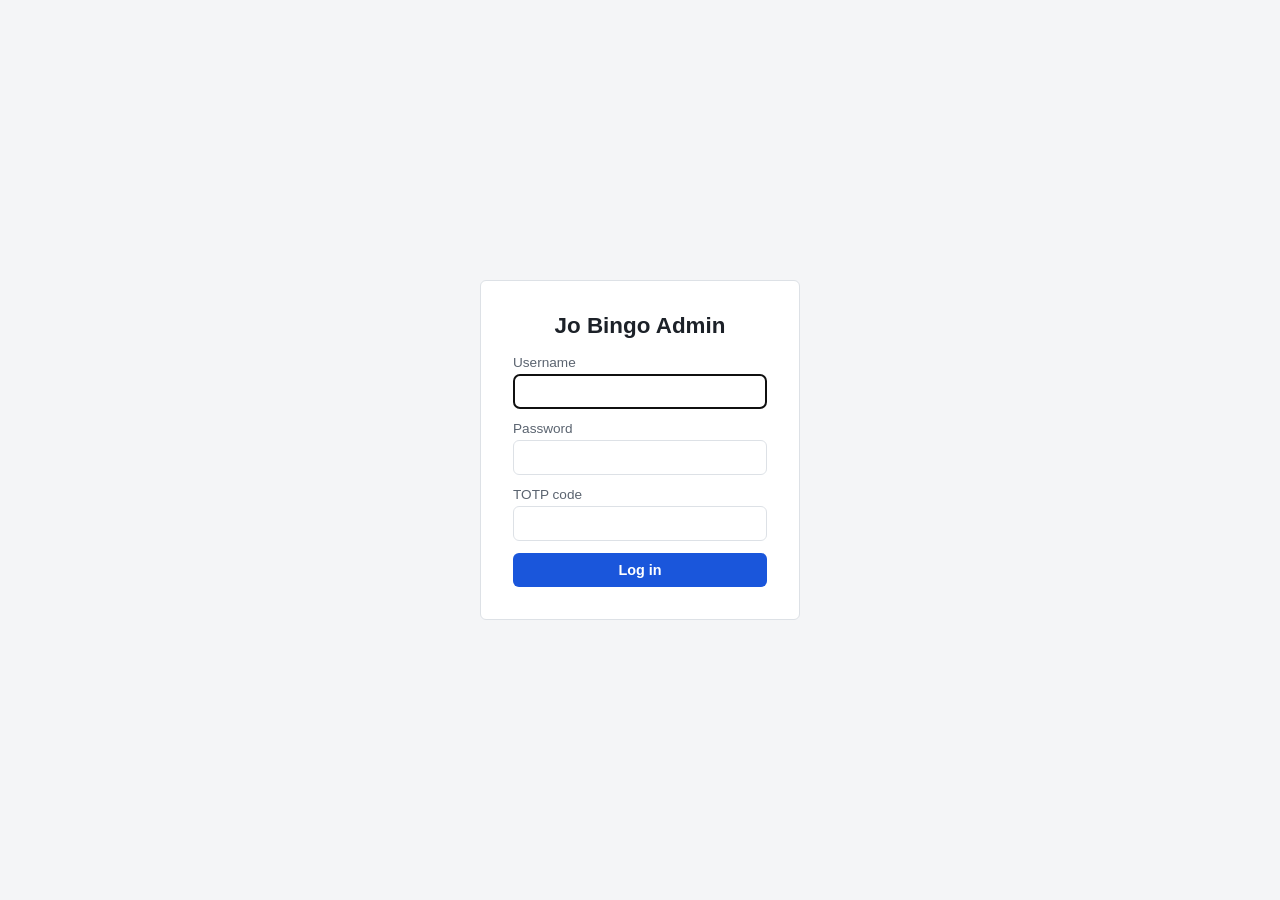
==== web/admin/index.html @ 66077c92 "Add the admin console web frontend, mounted at /console services/admin/app.py has been a JSON API on" ====
<!doctype html>
<html lang="en">
<head>
  <meta charset="utf-8" />
  <meta name="viewport" content="width=device-width, initial-scale=1" />
  <title>Jo Bingo Admin</title>
  <link rel="stylesheet" href="css/admin.css" />
</head>
<body>
  <div id="toast" class="toast"></div>

  <div id="login-screen"></div>

  <div id="app-shell" hidden>
    <nav id="nav"></nav>
    <main id="content"></main>
  </div>

  <script type="module" src="js/app.js"></script>
</body>
</html>
---- web/admin/css/admin.css ----
:root {
  --bg: #f4f5f7;
  --panel: #ffffff;
  --border: #dde1e6;
  --text: #1c2128;
  --text-dim: #5b6470;
  --primary: #1a56db;
  --danger: #c0362c;
  --success: #1b7a43;
  --warn: #a8621a;
  --radius: 6px;
}

* {
  box-sizing: border-box;
}

body {
  margin: 0;
  font-family: -apple-system, BlinkMacSystemFont, "Segoe UI", Roboto, Helvetica, Arial, sans-serif;
  background: var(--bg);
  color: var(--text);
}

h1 {
  font-size: 1.4rem;
  margin: 0 0 1rem;
}

h2 {
  font-size: 1.1rem;
  margin: 1.5rem 0 0.75rem;
}

button {
  font-family: inherit;
  cursor: pointer;
}

/* --- login --- */

/* :not([hidden]) rather than a bare display rule -- an unconditional
   "#login-screen { display: flex }" would outrank the browser's own
   "[hidden] { display: none }" (an ID selector beats an attribute
   selector on specificity), silently defeating `loginEl.hidden = true`
   in app.js and leaving the login card visible on top of the app shell
   even after a successful login. Same reasoning below for #app-shell. */
#login-screen:not([hidden]) {
  min-height: 100vh;
  display: flex;
  align-items: center;
  justify-content: center;
}

.login-card {
  background: var(--panel);
  border: 1px solid var(--border);
  border-radius: var(--radius);
  padding: 2rem;
  width: 320px;
}

.login-card h1 {
  text-align: center;
}

.login-card form {
  display: flex;
  flex-direction: column;
  gap: 0.75rem;
}

.login-card label {
  display: flex;
  flex-direction: column;
  gap: 0.25rem;
  font-size: 0.85rem;
  color: var(--text-dim);
}

.login-card input,
input[type="text"],
input[type="password"],
input[type="number"],
input[type="date"],
select,
textarea {
  padding: 0.5rem 0.6rem;
  border: 1px solid var(--border);
  border-radius: var(--radius);
  font-size: 0.95rem;
  font-family: inherit;
}

.login-card button[type="submit"],
.btn {
  padding: 0.55rem 1rem;
  border: none;
  border-radius: var(--radius);
  background: var(--primary);
  color: #fff;
  font-size: 0.9rem;
  font-weight: 600;
}

.btn:disabled {
  opacity: 0.6;
  cursor: not-allowed;
}

.btn-danger {
  background: var(--danger);
}

.btn-success {
  background: var(--success);
}

.btn-secondary {
  background: var(--text-dim);
}

.form-error {
  color: var(--danger);
  font-size: 0.85rem;
}

/* --- app shell --- */

#app-shell:not([hidden]) {
  display: grid;
  grid-template-columns: 200px 1fr;
  min-height: 100vh;
}

#nav {
  background: #111827;
  padding: 1.25rem 0.75rem;
  display: flex;
  flex-direction: column;
  gap: 0.25rem;
}

#nav .nav-brand {
  color: #fff;
  font-weight: 700;
  padding: 0 0.5rem 1rem;
}

.nav-btn {
  display: block;
  width: 100%;
  text-align: left;
  padding: 0.5rem 0.6rem;
  border: none;
  border-radius: var(--radius);
  background: transparent;
  color: #cbd5e1;
  font-size: 0.9rem;
}

.nav-btn:hover {
  background: #1f2937;
}

.nav-btn.active {
  background: var(--primary);
  color: #fff;
}

.nav-logout {
  margin-top: auto;
  color: #fca5a5;
}

#content {
  padding: 1.5rem 2rem;
  max-width: 1100px;
}

.loading,
.empty {
  color: var(--text-dim);
}

.error-banner {
  background: #fde8e6;
  border: 1px solid var(--danger);
  color: var(--danger);
  padding: 0.75rem 1rem;
  border-radius: var(--radius);
}

.toast {
  position: fixed;
  top: 1rem;
  right: 1rem;
  background: var(--text);
  color: #fff;
  padding: 0.6rem 1rem;
  border-radius: var(--radius);
  font-size: 0.85rem;
  z-index: 100;
  opacity: 0;
  pointer-events: none;
  transition: opacity 0.2s;
}

.toast.visible {
  opacity: 1;
}

.toast.toast-error {
  background: var(--danger);
}

/* --- shared components --- */

.inline-form {
  display: flex;
  gap: 0.5rem;
  margin-bottom: 1rem;
}

.inline-form input {
  flex: 1;
}

.stat-grid {
  display: grid;
  grid-template-columns: repeat(auto-fit, minmax(150px, 1fr));
  gap: 0.75rem;
  margin-bottom: 1.5rem;
}

.stat-card {
  background: var(--panel);
  border: 1px solid var(--border);
  border-radius: var(--radius);
  padding: 0.9rem 1rem;
}

.stat-label {
  font-size: 0.75rem;
  color: var(--text-dim);
  text-transform: uppercase;
  letter-spacing: 0.03em;
}

.stat-value {
  font-size: 1.3rem;
  font-weight: 700;
  margin-top: 0.25rem;
}

.data-table {
  width: 100%;
  border-collapse: collapse;
  background: var(--panel);
  border: 1px solid var(--border);
  border-radius: var(--radius);
  overflow: hidden;
  font-size: 0.88rem;
}

.data-table th,
.data-table td {
  text-align: left;
  padding: 0.5rem 0.7rem;
  border-bottom: 1px solid var(--border);
}

.data-table th {
  background: #f0f1f4;
  font-size: 0.75rem;
  text-transform: uppercase;
  color: var(--text-dim);
  letter-spacing: 0.03em;
}

.data-table tbody tr:last-child td {
  border-bottom: none;
}

.clickable-row {
  cursor: pointer;
}

.clickable-row:hover {
  background: #eef2ff;
}

.detail-panel {
  background: var(--panel);
  border: 1px solid var(--border);
  border-radius: var(--radius);
  padding: 1.25rem;
  margin-top: 1rem;
}

.detail-grid {
  display: grid;
  grid-template-columns: repeat(auto-fit, minmax(140px, 1fr));
  gap: 0.75rem;
  margin-bottom: 1rem;
}

.field-label {
  font-size: 0.72rem;
  color: var(--text-dim);
  text-transform: uppercase;
}

.field-value {
  font-size: 0.95rem;
  font-weight: 600;
}

.action-row {
  display: flex;
  gap: 0.5rem;
  align-items: flex-end;
  flex-wrap: wrap;
  margin-top: 0.75rem;
  padding-top: 0.75rem;
  border-top: 1px solid var(--border);
}

.action-row label {
  display: flex;
  flex-direction: column;
  gap: 0.2rem;
  font-size: 0.78rem;
  color: var(--text-dim);
}

.badge {
  display: inline-block;
  padding: 0.15rem 0.5rem;
  border-radius: 999px;
  font-size: 0.72rem;
  font-weight: 600;
  text-transform: uppercase;
}

.badge-active {
  background: #dcfce7;
  color: var(--success);
}

.badge-review,
.badge-limited {
  background: #fef3c7;
  color: var(--warn);
}

.badge-banned,
.badge-self_excluded {
  background: #fde8e6;
  color: var(--danger);
}

.badge-approved,
.badge-succeeded,
.badge-done {
  background: #dbeafe;
  color: var(--primary);
}

pre.code-block {
  background: #0b1020;
  color: #d1e0ff;
  padding: 0.75rem;
  border-radius: var(--radius);
  overflow-x: auto;
  font-size: 0.8rem;
}
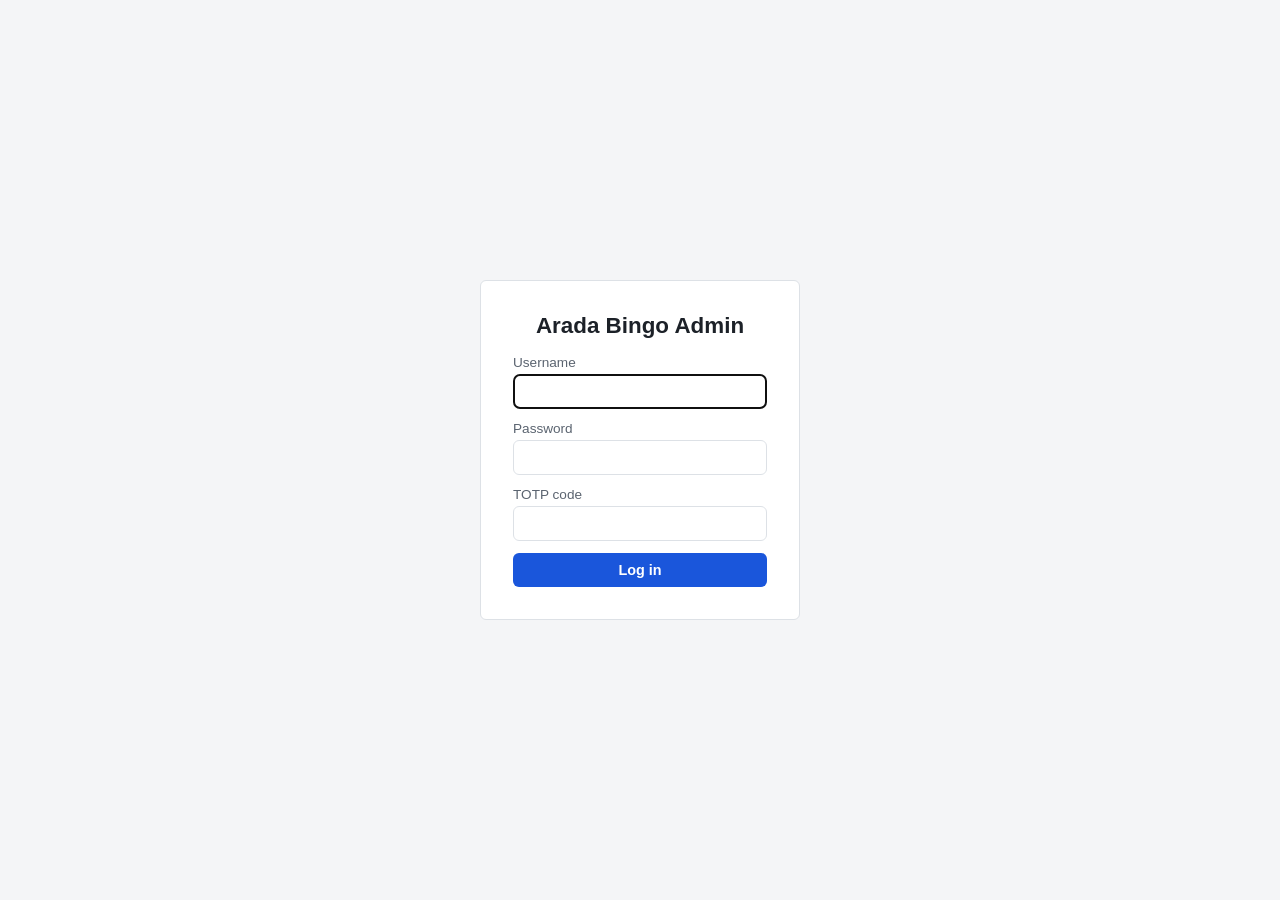
==== commit f196016b: "Rebrand user-facing product name from Jo Bingo to Arada Bingo Branding-only change across 34 files: " ====
--- a/web/admin/index.html
+++ b/web/admin/index.html
@@ -3,7 +3,7 @@
 <head>
   <meta charset="utf-8" />
   <meta name="viewport" content="width=device-width, initial-scale=1" />
-  <title>Jo Bingo Admin</title>
+  <title>Arada Bingo Admin</title>
   <link rel="stylesheet" href="css/admin.css" />
 </head>
 <body>
@@ -16,6 +16,13 @@
     <main id="content"></main>
   </div>
 
+  <div id="global-search-overlay" class="search-overlay" hidden>
+    <div class="search-panel">
+      <input type="text" id="global-search-input" placeholder="Search users, rooms, payments, commands… (Esc to close)" autocomplete="off" />
+      <div id="global-search-results"></div>
+    </div>
+  </div>
+
   <script type="module" src="js/app.js"></script>
 </body>
 </html>
--- a/web/admin/css/admin.css
+++ b/web/admin/css/admin.css
@@ -125,6 +125,22 @@
   font-size: 0.85rem;
 }
 
+.warning-text {
+  color: var(--danger);
+  font-weight: 600;
+  padding: 0.6rem 0.8rem;
+  border: 1px solid var(--danger);
+  border-radius: 6px;
+  background: rgba(220, 53, 69, 0.08);
+}
+
+.winning-condition-preview {
+  padding: 0.6rem 0.8rem;
+  border: 1px solid var(--primary);
+  border-radius: 6px;
+  background: rgba(26, 86, 219, 0.08);
+}
+
 /* --- app shell --- */
 
 #app-shell:not([hidden]) {
@@ -240,6 +256,17 @@
   padding: 0.9rem 1rem;
 }
 
+/* spec 6226's Dashboard row calls for "alerts" -- applied when a stat
+   itself represents something needing attention (e.g. a nonzero pending
+   -withdrawals count), not a fixed subset of cards. */
+.stat-card-alert {
+  border-color: var(--warn);
+}
+
+.stat-card-alert .stat-value {
+  color: var(--warn);
+}
+
 .stat-label {
   font-size: 0.75rem;
   color: var(--text-dim);
@@ -343,28 +370,63 @@
   text-transform: uppercase;
 }
 
-.badge-active {
+.badge-active,
+.badge-available,
+.badge-healthy {
   background: #dcfce7;
   color: var(--success);
 }
 
 .badge-review,
-.badge-limited {
+.badge-limited,
+.badge-disputed,
+.badge-expired,
+.badge-warning {
   background: #fef3c7;
   color: var(--warn);
 }
 
 .badge-banned,
-.badge-self_excluded {
+.badge-self_excluded,
+.badge-blocked,
+.badge-rejected,
+.badge-revoked,
+.badge-critical {
   background: #fde8e6;
   color: var(--danger);
 }
 
 .badge-approved,
 .badge-succeeded,
-.badge-done {
+.badge-done,
+.badge-redeemed,
+.badge-sending,
+.badge-queued,
+.badge-converted {
   background: #dbeafe;
   color: var(--primary);
+}
+
+.badge-draft,
+.badge-cancelled {
+  background: #e5e7eb;
+  color: var(--text-dim);
+}
+
+.badge-scheduled,
+.badge-partially_failed {
+  background: #fef3c7;
+  color: var(--warn);
+}
+
+.badge-completed {
+  background: #dcfce7;
+  color: var(--success);
+}
+
+.badge-failed {
+  background: #fde8e6;
+  color: var(--danger);
 }
 
 pre.code-block {
@@ -375,3 +437,73 @@
   overflow-x: auto;
   font-size: 0.8rem;
 }
+
+/* Global search / command palette (Ctrl/Cmd+K) -- a plain overlay, not a
+   third-party modal library, matching every other UI primitive in this
+   frontend already being hand-rolled with the existing token set.
+   :not([hidden]) rather than a bare display rule -- see #login-screen's
+   own comment above for why an unconditional ".search-overlay { display:
+   flex }" would outrank the browser's own "[hidden] { display: none }"
+   on specificity, defeating `overlay.hidden = true` in global_search.js
+   and leaving this element intercepting clicks on everything underneath
+   it even while "hidden" -- caught by this exact symptom in a real
+   Playwright run (the login button became unclickable), not assumed. */
+.search-overlay:not([hidden]) {
+  position: fixed;
+  inset: 0;
+  background: rgba(28, 33, 40, 0.45);
+  z-index: 200;
+  display: flex;
+  align-items: flex-start;
+  justify-content: center;
+  padding-top: 10vh;
+}
+
+.search-panel {
+  background: var(--panel);
+  border: 1px solid var(--border);
+  border-radius: var(--radius);
+  width: min(640px, 90vw);
+  max-height: 70vh;
+  display: flex;
+  flex-direction: column;
+  overflow: hidden;
+  box-shadow: 0 12px 40px rgba(0, 0, 0, 0.25);
+}
+
+.search-panel input {
+  border: none;
+  border-bottom: 1px solid var(--border);
+  padding: 1rem;
+  font-size: 1.05rem;
+  outline: none;
+}
+
+#global-search-results {
+  overflow-y: auto;
+  padding: 0.5rem 0;
+}
+
+.search-category-label {
+  font-size: 0.72rem;
+  text-transform: uppercase;
+  letter-spacing: 0.03em;
+  color: var(--text-dim);
+  padding: 0.4rem 1rem 0.2rem;
+}
+
+.search-result-row {
+  display: flex;
+  flex-direction: column;
+  padding: 0.5rem 1rem;
+  cursor: pointer;
+}
+
+.search-result-row:hover,
+.search-result-row.active {
+  background: #eef2ff;
+}
+
+.search-result-row .field-value {
+  font-size: 0.9rem;
+}
